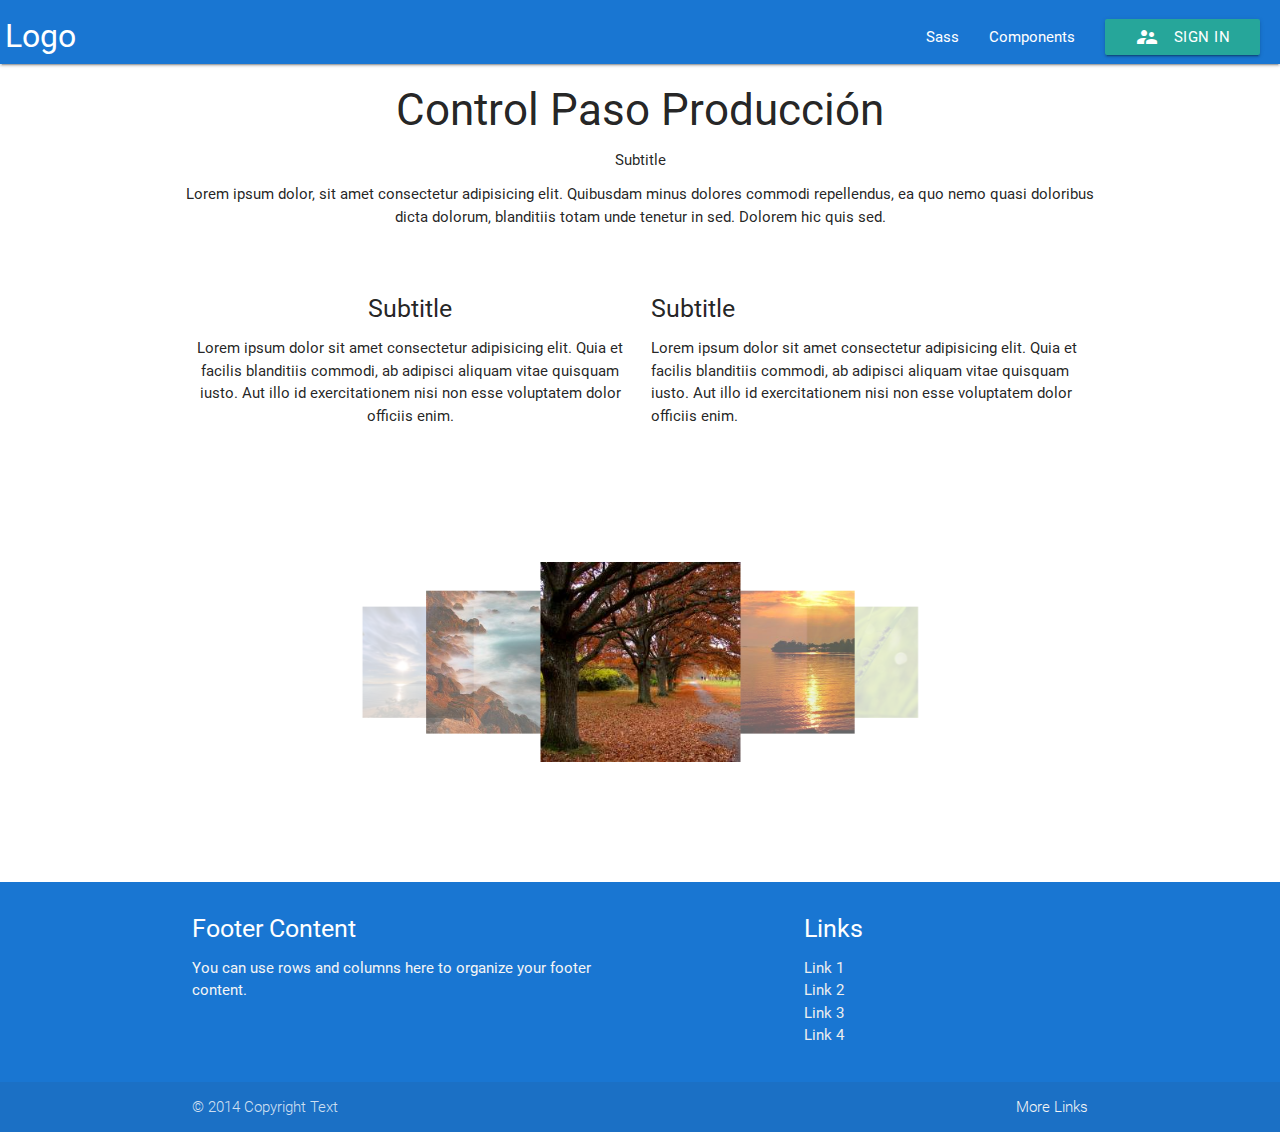
==== src/Model/index.html @ 9803f8ca "Añadiendo elementos" ====
<!DOCTYPE html>
<html lang="en">

<head>
    <meta charset="UTF-8">
    <meta name="viewport" content="width=device-width, initial-scale=1.0">
    <meta http-equiv="X-UA-Compatible" content="ie=edge">
    <title>Document</title>
    <link href="https://fonts.googleapis.com/icon?family=Material+Icons" rel="stylesheet">
    <!--Import materialize.css-->
    <link type="text/css" rel="stylesheet" href="css/materialize.min.css" media="screen,projection" />
    <link type="text/css" rel="stylesheet" href="css/style.css">

</head>

<body>
    <nav class="blue darken-2">
        <div class="nav-wrapper">
            <a href="#" class="brand-logo">Logo</a>
            <ul id="nav-mobile" class="right hide-on-med-and-down">
                <li>
                    <a href="sass.html">Sass</a>
                </li>
                <li>
                    <a href="badges.html">Components</a>
                </li>
                <li>
                    <a data-target="modal1" class="btn modal-trigger">
                        <i class="small material-icons left">supervisor_account</i>Sign In</a>

                    <!--
 <button> <i class="large material-icons">supervisor_account</i>Modal</button>
<a href="collapsible.html">
                        <i class="large material-icons">supervisor_account</i>JavaScript</a>
                    -->
                </li>
            </ul>
        </div>
    </nav>
    <main class="container">
        <div class="row center-align">
            <h3>Control Paso Producción</h3>
            <div class="row">
                <h6>Subtitle</h6>
                <p>Lorem ipsum dolor, sit amet consectetur adipisicing elit. Quibusdam minus dolores commodi repellendus, ea
                    quo nemo quasi doloribus dicta dolorum, blanditiis totam unde tenetur in sed. Dolorem hic quis sed.
                </p>
            </div>
        </div>
        <div class="row">
            <div class="col s6 center-align">
                <h5>Subtitle</h5>
                <p class="">Lorem ipsum dolor sit amet consectetur adipisicing elit. Quia et facilis blanditiis commodi, ab adipisci
                    aliquam vitae quisquam iusto. Aut illo id exercitationem nisi non esse voluptatem dolor officiis enim.</p>
            </div>
            <div class="col s6">
                <h5>Subtitle</h5>
                <p class="">Lorem ipsum dolor sit amet consectetur adipisicing elit. Quia et facilis blanditiis commodi, ab adipisci
                    aliquam vitae quisquam iusto. Aut illo id exercitationem nisi non esse voluptatem dolor officiis enim.</p>
            </div>
        </div>
        <div class="row">
            <div class="carousel">
                <a class="carousel-item" href="#one!">
                    <img src="media/images/carousel/imagen1.jpeg">
                </a>
                <a class="carousel-item" href="#two!">
                    <img src="media/images/carousel/imagen2.jpeg">
                </a>
                <a class="carousel-item" href="#three!">
                    <img src="media/images/carousel/imagen3.jpeg">
                </a>
                <a class="carousel-item" href="#four!">
                    <img src="media/images/carousel/imagen4.jpeg">
                </a>
                <a class="carousel-item" href="#five!">
                    <img src="media/images/carousel/imagen5.jpeg">
                </a>
            </div>
        </div>
    </main>
    <footer class="page-footer blue darken-2">
        <div class="container">
            <div class="row">
                <div class="col l6 s12">
                    <h5 class="white-text">Footer Content</h5>
                    <p class="grey-text text-lighten-4">You can use rows and columns here to organize your footer content.</p>
                </div>
                <div class="col l4 offset-l2 s12">
                    <h5 class="white-text">Links</h5>
                    <ul>
                        <li>
                            <a class="grey-text text-lighten-3" href="#!">Link 1</a>
                        </li>
                        <li>
                            <a class="grey-text text-lighten-3" href="#!">Link 2</a>
                        </li>
                        <li>
                            <a class="grey-text text-lighten-3" href="#!">Link 3</a>
                        </li>
                        <li>
                            <a class="grey-text text-lighten-3" href="#!">Link 4</a>
                        </li>
                    </ul>
                </div>
            </div>
        </div>

        <!---->
        <!-- Modal Trigger -->


        <!-- Modal Structure -->
        <div id="modal1" class="modal white black-text">
            <div class="modal-content">
                <div class="row center-align">
                    <h5>Log in</h5>
                </div>
                <div class="row">
                    <div class="row">
                        <div class="input-field col s12">
                            <i class="material-icons prefix">assignment_ind</i>
                            <input id="user" type="text" class="validate">
                            <label for="user">Usuario</label>
                        </div>
                    </div>
                    <div class="row">
                        <div class="input-field col s12">
                            <i class="material-icons prefix">lock</i>
                            <input id="icon_prefix" type="password" class="validate">
                            <label for="icon_prefix">Password</label>
                        </div>
                    </div>
                </div>
            </div>
            <div class="modal-footer">
                <a href="#!" class="modal-action modal-close red waves-effect waves-green btn-flat">Cancelar</a>
                <a href="views/pUnoVUno.html" class="modal-action green waves-effect waves-green btn-flat">Ingresar</a>
            </div>
        </div>
        <!---->
        <div class="footer-copyright">
            <div class="container">
                © 2014 Copyright Text
                <a class="grey-text text-lighten-4 right" href="#!">More Links</a>
            </div>
        </div>
    </footer>
    <script src="js/jquery.js"></script>
    <script type="text/javascript" src="js/materialize.min.js"></script>
    <script>

        $(document).ready(function () {
            $('.carousel').carousel();

            $('.modal').modal({
                dismissible: true, // Modal can be dismissed by clicking outside of the modal
                opacity: .5, // Opacity of modal background
                inDuration: 300, // Transition in duration
                outDuration: 200, // Transition out duration
                startingTop: '4%', // Starting top style attribute
                endingTop: '10%', // Ending top style attribute
                ready: function (modal, trigger) { // Callback for Modal open. Modal and trigger parameters available.

                },
                complete: function () { } // Callback for Modal close
            }
            );

        });
    </script>
</body>

</html>
---- src/Model/css/style.css ----
nav
{
    padding: 5px;
}

.d9
{
    background-color: #D9D9D9;
}

.create-form
{
    border:2px solid #D9D9D9;
    border-radius: 10px;
    padding: 5px;
}
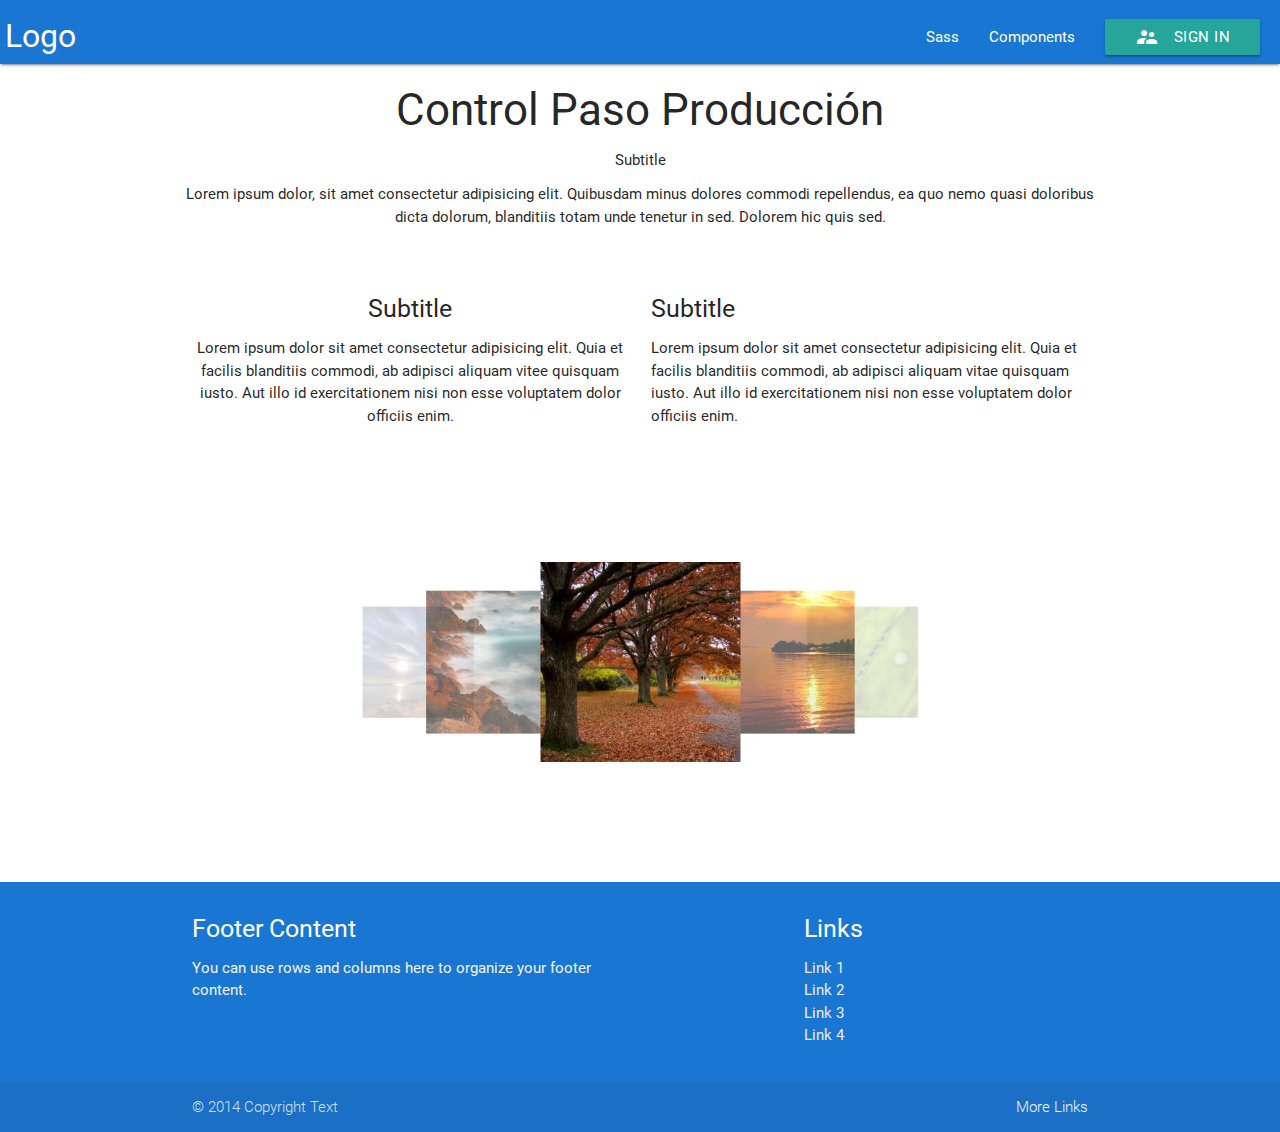
==== commit 2e0aa423: "Cambios" ====
--- a/src/Model/index.html
+++ b/src/Model/index.html
@@ -51,7 +51,7 @@
             <div class="col s6 center-align">
                 <h5>Subtitle</h5>
                 <p class="">Lorem ipsum dolor sit amet consectetur adipisicing elit. Quia et facilis blanditiis commodi, ab adipisci
-                    aliquam vitae quisquam iusto. Aut illo id exercitationem nisi non esse voluptatem dolor officiis enim.</p>
+                    aliquam vitee quisquam iusto. Aut illo id exercitationem nisi non esse voluptatem dolor officiis enim.</p>
             </div>
             <div class="col s6">
                 <h5>Subtitle</h5>
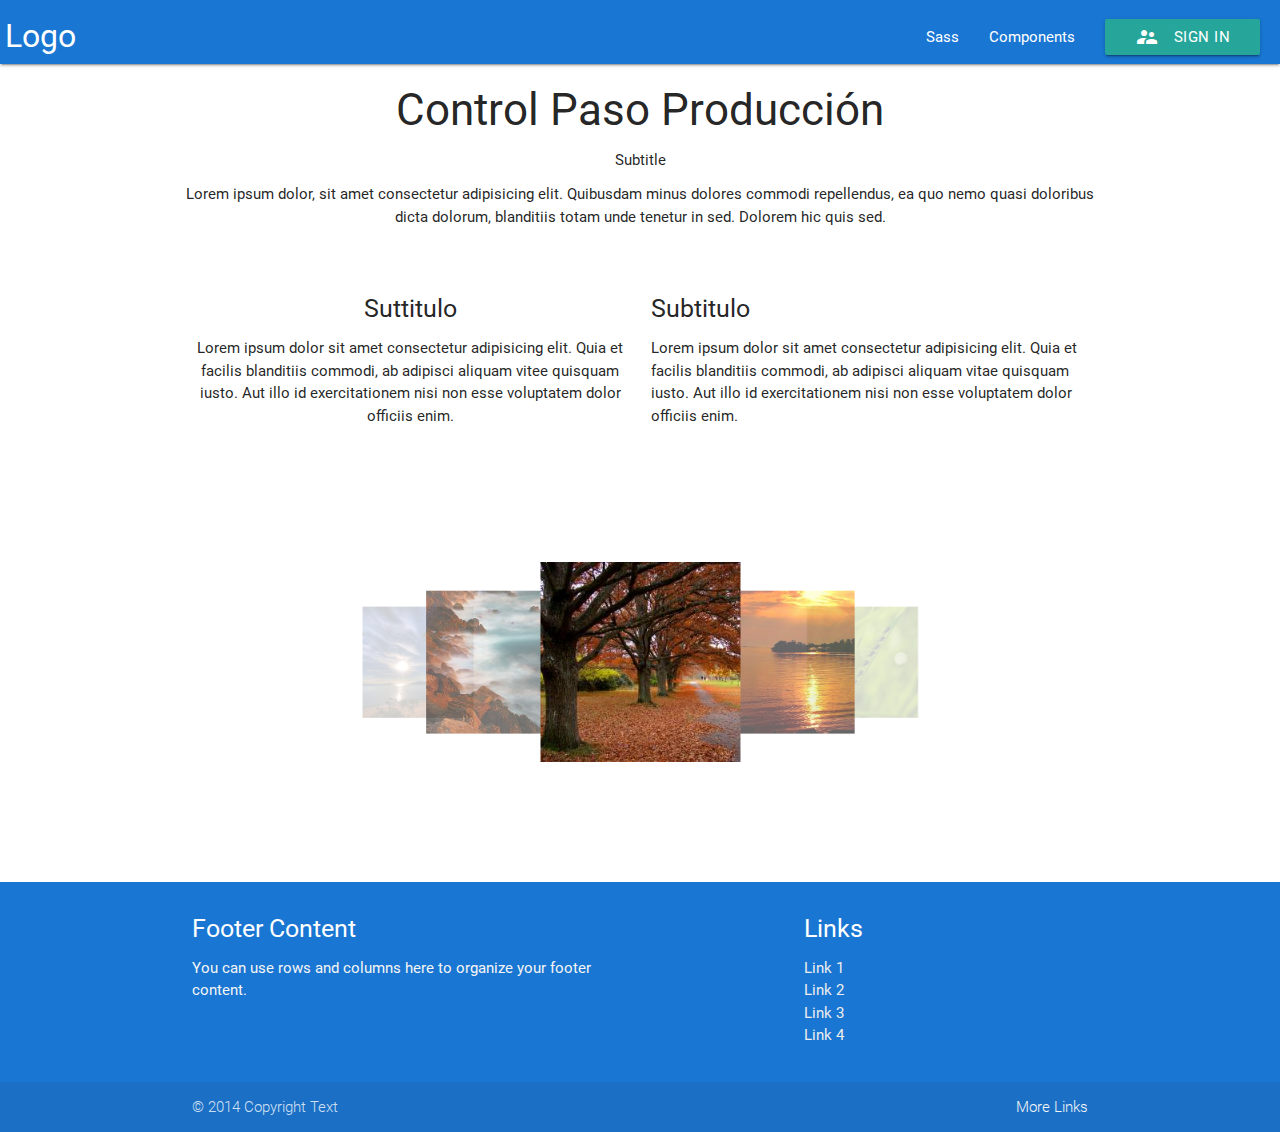
==== commit 015d0cf5: "Se cambó titulo" ====
--- a/src/Model/index.html
+++ b/src/Model/index.html
@@ -49,12 +49,12 @@
         </div>
         <div class="row">
             <div class="col s6 center-align">
-                <h5>Subtitle</h5>
+                <h5>Suttitulo</h5>
                 <p class="">Lorem ipsum dolor sit amet consectetur adipisicing elit. Quia et facilis blanditiis commodi, ab adipisci
                     aliquam vitee quisquam iusto. Aut illo id exercitationem nisi non esse voluptatem dolor officiis enim.</p>
             </div>
             <div class="col s6">
-                <h5>Subtitle</h5>
+                <h5>Subtitulo</h5>
                 <p class="">Lorem ipsum dolor sit amet consectetur adipisicing elit. Quia et facilis blanditiis commodi, ab adipisci
                     aliquam vitae quisquam iusto. Aut illo id exercitationem nisi non esse voluptatem dolor officiis enim.</p>
             </div>
